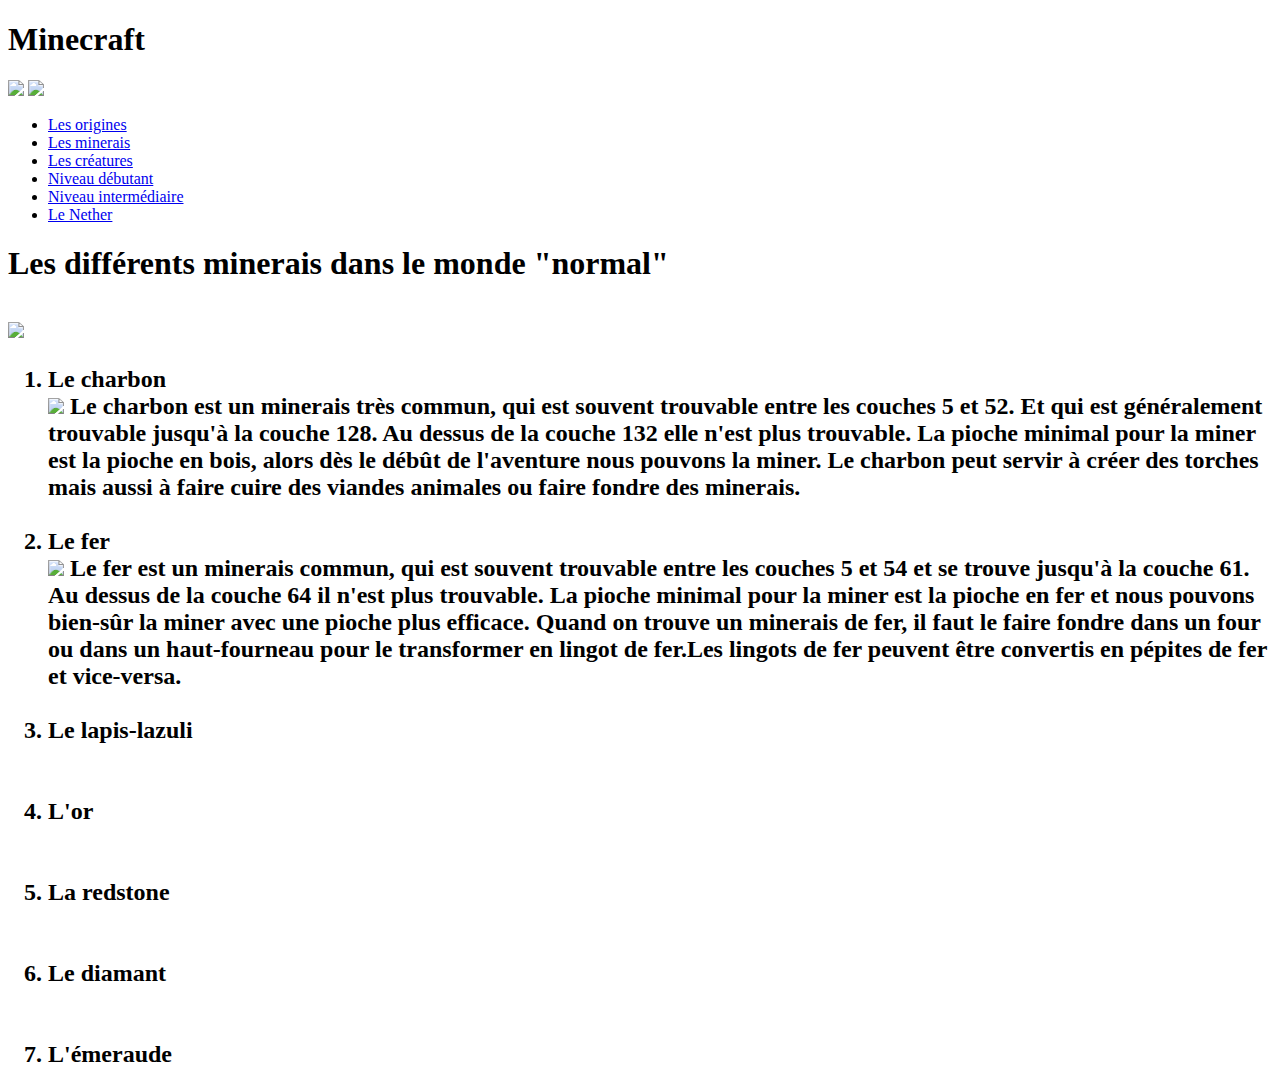
==== minerais.html @ a944317e "Add files via upload" ====
<!DOCTYPE html>

<html>
	<head>
		<meta charset="utf-8" />
		<meta name="viewport" content="width=device-width, initial-scale=1">
		<title></title>
		<link rel="stylesheet" href="css/style.css" type="text/css"/>
		<meta name="viewport" content="width=device-width, initial-scale=1">
	</head>
	<body>
		<!--Entête -->
        <header>
            <h1>Minecraft</h1>
            <img src="img/minecraft.jpg">
            <img src="img/creeper.png" class="creeper">
        </header>

        <!--Corps-->
        <div class="menu">
            <ul>
                <li><a href="./index.html">Les origines</a></li>
                <li><a href="./minerais.html">Les minerais</a></li>
                <li><a href="./creature.html">Les créatures</a></li>
                <li><a href="./niveaud.html">Niveau débutant</a></li>
                <li><a href="./niveauex.html">Niveau intermédiaire</a></li>
                <li><a href="./nether.html">Le Nether</a></li>
            </ul>
        </div>
        
        <div id="minerais">
            <h1>Les différents minerais dans le monde "normal"</h1>
            <br><img src="img/tab.PNG" class="tab">
            <h2><ol>
                <li>Le charbon</li><img src="img/charbon.PNG" class="charbon">
                Le charbon est un minerais très commun, qui est souvent trouvable entre les couches 5 et 52. Et qui est généralement trouvable jusqu'à la couche 128. Au dessus de la couche 132 elle n'est plus trouvable. 
                La pioche minimal pour la miner est la pioche en bois, alors dès le débût de l'aventure nous pouvons la miner. 
                Le charbon peut servir à créer des torches mais aussi à faire cuire des viandes animales ou faire fondre des minerais.
                <br><br>

                <li>Le fer</li><img src="img/fer.PNG" class="fer">
                Le fer est un minerais commun, qui est souvent trouvable entre les couches 5 et 54 et se trouve jusqu'à la couche 61. Au dessus de la couche 64 il n'est plus trouvable. La pioche minimal pour la miner est la pioche en fer et nous pouvons bien-sûr la miner avec une pioche plus efficace. Quand on trouve un minerais de fer, il faut le faire fondre dans un four ou dans un haut-fourneau pour le transformer en lingot de fer.Les lingots de fer peuvent être convertis en pépites de fer et vice-versa.
                <br><br>
            
                <li>Le lapis-lazuli</li>

                <br><br>

                <li>L'or</li>

                <br><br>

                <li>La redstone</li>

                <br><br>

                <li>Le diamant</li>
                
                <br><br>
                
                <li>L'émeraude</li>


            </ol>
            </h2>


        </div>
    

	</body>
</html>
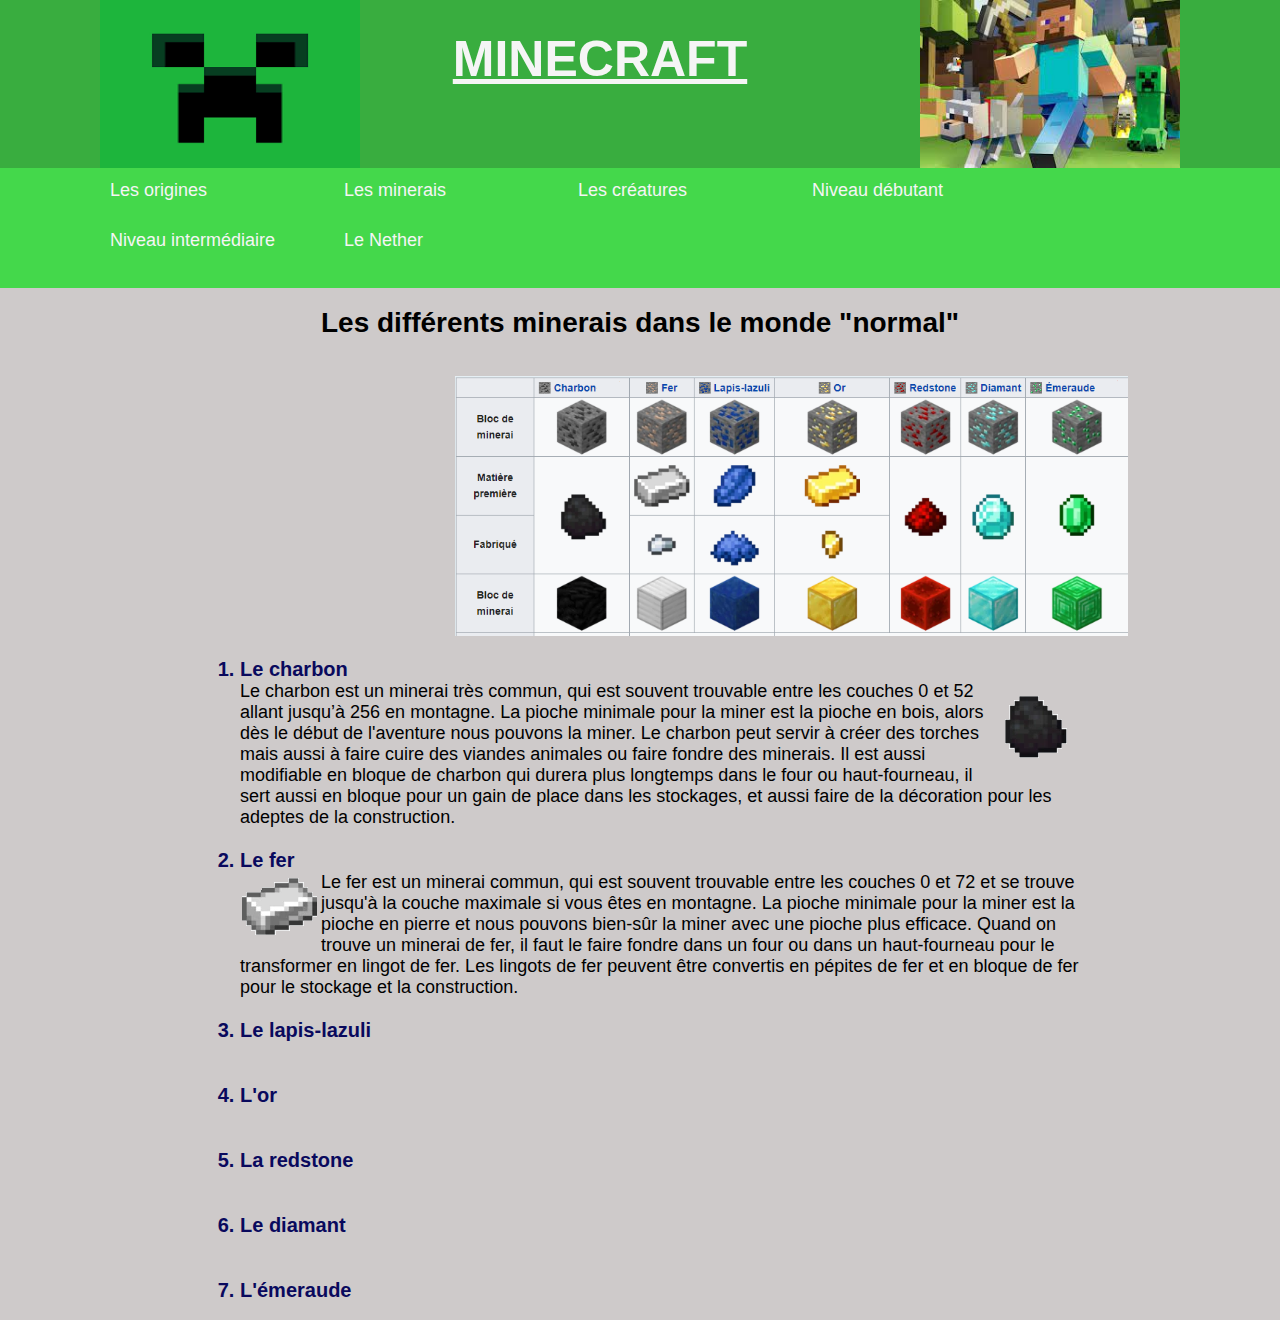
==== commit 3ad63f10: "Update minerais.html" ====
--- a/minerais.html
+++ b/minerais.html
@@ -33,13 +33,14 @@
             <br><img src="img/tab.PNG" class="tab">
             <h2><ol>
                 <li>Le charbon</li><img src="img/charbon.PNG" class="charbon">
-                Le charbon est un minerais très commun, qui est souvent trouvable entre les couches 5 et 52. Et qui est généralement trouvable jusqu'à la couche 128. Au dessus de la couche 132 elle n'est plus trouvable. 
-                La pioche minimal pour la miner est la pioche en bois, alors dès le débût de l'aventure nous pouvons la miner. 
-                Le charbon peut servir à créer des torches mais aussi à faire cuire des viandes animales ou faire fondre des minerais.
+                Le charbon est un minerai très commun, qui est souvent trouvable entre les couches 0 et 52 allant jusqu’à 256 en montagne. La pioche minimale pour la miner est 				la pioche en bois, alors dès le début de l'aventure nous pouvons la miner. Le charbon peut servir à créer des torches mais aussi à faire cuire des viandes 						animales ou faire fondre des minerais. 
+				Il est aussi modifiable en bloque de charbon qui durera plus longtemps dans le four ou haut-fourneau, il sert aussi en bloque pour un gain de place dans les 					stockages, et aussi faire de la décoration pour les adeptes de la construction. 
                 <br><br>
 
                 <li>Le fer</li><img src="img/fer.PNG" class="fer">
-                Le fer est un minerais commun, qui est souvent trouvable entre les couches 5 et 54 et se trouve jusqu'à la couche 61. Au dessus de la couche 64 il n'est plus trouvable. La pioche minimal pour la miner est la pioche en fer et nous pouvons bien-sûr la miner avec une pioche plus efficace. Quand on trouve un minerais de fer, il faut le faire fondre dans un four ou dans un haut-fourneau pour le transformer en lingot de fer.Les lingots de fer peuvent être convertis en pépites de fer et vice-versa.
+               Le fer est un minerai commun, qui est souvent trouvable entre les couches 0 et 72 et se trouve jusqu'à la couche maximale si vous êtes en montagne.
+				La pioche minimale pour la miner est la pioche en pierre et nous pouvons bien-sûr la miner avec une pioche plus efficace. Quand on trouve un minerai de fer, il 				faut le faire fondre dans un four ou dans un haut-fourneau pour le transformer en lingot de fer. Les lingots de fer peuvent être convertis en pépites de fer 
+				et en bloque de fer pour le stockage et la construction. 
                 <br><br>
             
                 <li>Le lapis-lazuli</li>
--- a/css/style.css
+++ b/css/style.css
@@ -0,0 +1,124 @@
+/*CSS du site 1*/
+body{
+    margin : auto;
+    background-color: rgb(206, 202, 202);
+}
+h1{
+    font-size : 28px;
+    text-align: center;
+    font-family : "Lucida Sans Unicode" ,Arial, Helvetica, sans-serif;
+    
+}
+h2{
+    font-family : "Lucida Sans Unicode" ,Arial, Helvetica, sans-serif;
+    font-weight : normal;
+    font-size : 18px;
+}
+/*Entête*/
+header{
+    text-align: center;
+    background-color:rgb(57, 173, 63);
+}
+header h1{
+    font-size : 50px;
+    text-transform: uppercase;
+    font-weight : bold;
+    text-decoration: underline;
+    font-family: "Oswald", Arial ;
+    padding: 30px 80px 20px 0px;
+    padding-bottom : 80px;
+    margin: auto;
+    color : whitesmoke;
+}
+header img{
+    width : 260px;
+    height : 168px;
+    position : absolute; top : 0px; right : 100px;
+   
+}
+.creeper{
+    width : 260px;
+    height : 168px;
+    position : absolute; top : 0px; left : 100px;
+       
+    
+}
+
+/*Menu*/
+menu{
+    display : block;
+    margin-top:0px;
+    height:20%;
+	width:100%;
+}
+.menu ul{
+    background-color: rgb(68, 216, 75);
+    padding:10px 10px 10px 110px;
+    height:100%;
+    display: block;
+    margin-top:0px;
+    
+}
+.menu li{
+    display: inline-block;
+    width : 230px;
+	height :50px;
+	margin-top: 0px;
+    
+}
+.menu a{
+    font-size : 18px;
+    font-family: "Lucida Sans Unicode", Arial ;
+    color : whitesmoke;
+    text-decoration: none;
+    text-align: center;
+    line-height:25px;
+}
+
+/*Partie 1 : les origines*/
+#origine{
+    margin-left : 200px;
+    margin-right : 200px;
+}
+.rouge{
+    color : red;
+}
+.minecon{
+    height : 150px;
+    width :170px;
+    float : right ;
+}
+
+/*Partie 2 : Les minerais*/
+#minerais{
+    margin-left : 200px;
+    margin-right : 200px;
+}
+#minerais li{
+    font-size : 20px;
+    font-weight: bold;
+    color : rgb(9, 9, 93);
+}
+#minerais .tab{
+    height : 260px;
+    padding-left : 255px;
+}
+#minerais .charbon{
+    float : right;
+}
+#minerais .fer{
+    float : left;
+}
+#minerais .lapis{
+    float : right;
+}
+#minerais .or{
+    float : left;
+}
+#minerais .redstone{
+    float : right;
+
+}
+#minerais .emeraude{
+    float : right;
+}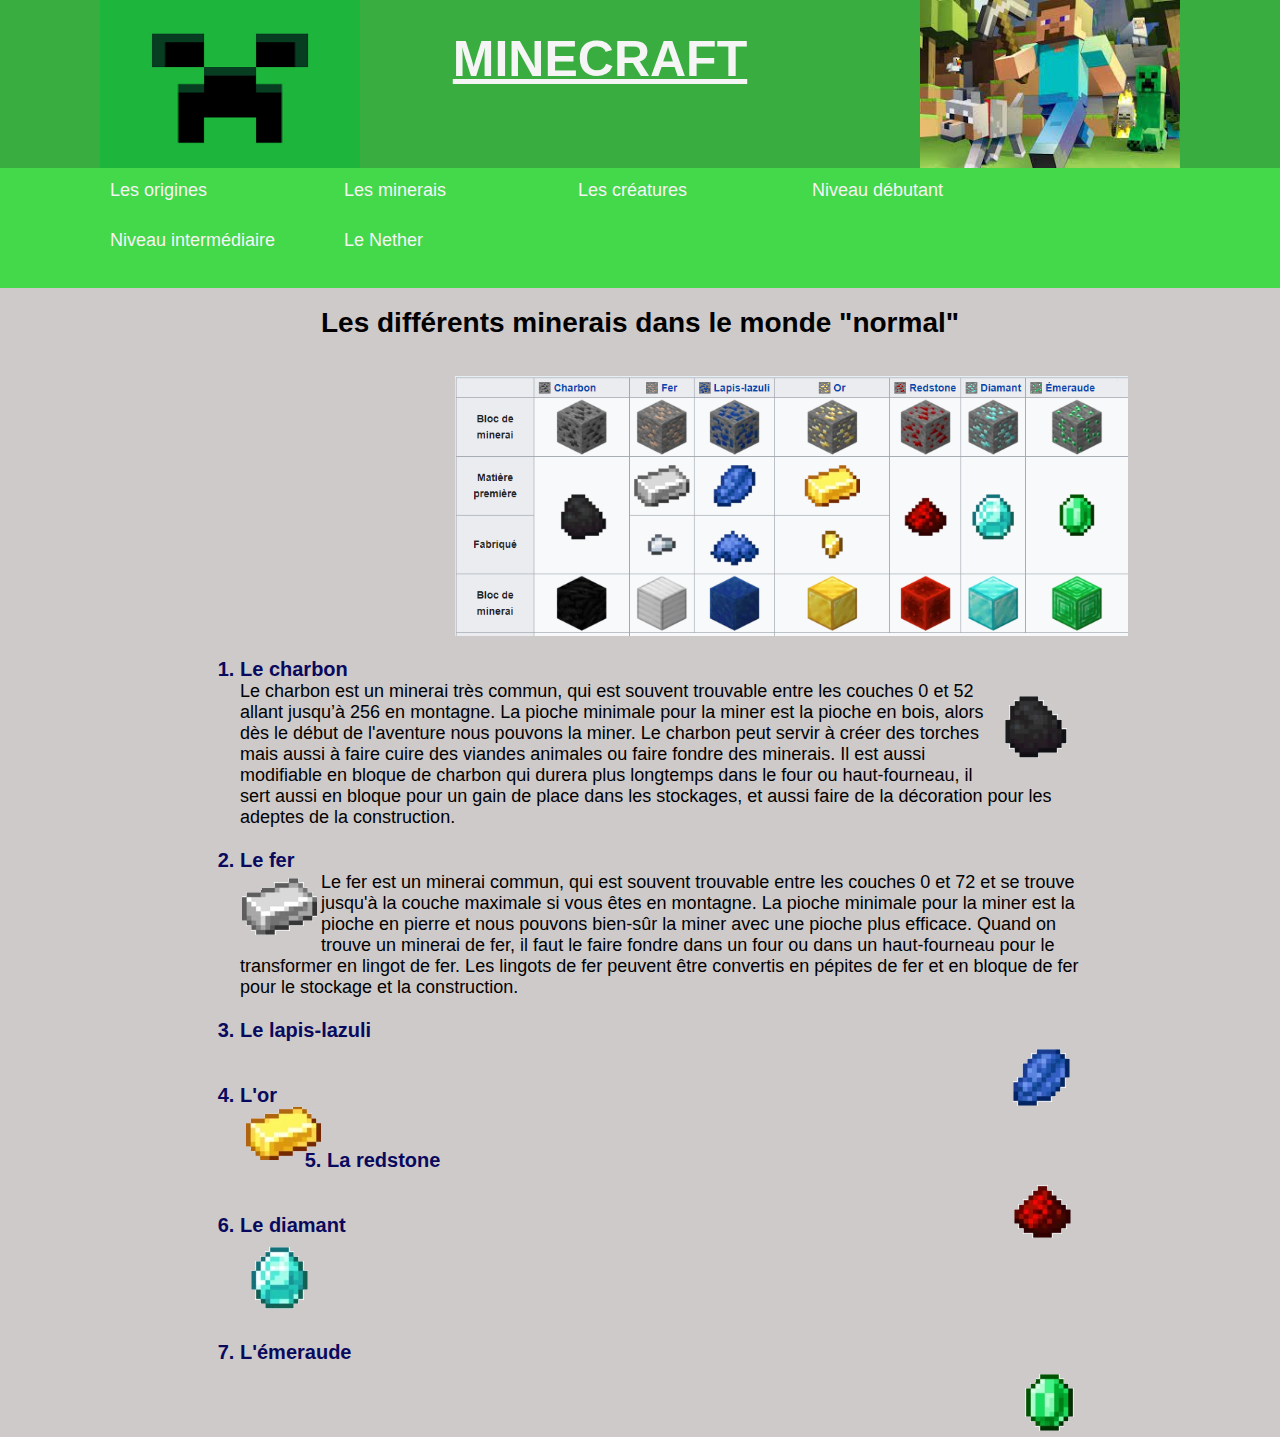
==== commit 5dbdc3cc: "Update minerais.html" ====
--- a/minerais.html
+++ b/minerais.html
@@ -43,23 +43,23 @@
 				et en bloque de fer pour le stockage et la construction. 
                 <br><br>
             
-                <li>Le lapis-lazuli</li>
+                <li>Le lapis-lazuli</li><img src="img/lapis.PNG" class="lapis">
+			
+                <br><br>
+
+                <li>L'or</li><img src="img/or.PNG" class="or">
 
                 <br><br>
 
-                <li>L'or</li>
+                <li>La redstone</li><img src="img/redstone.PNG" class="redstone">
 
                 <br><br>
 
-                <li>La redstone</li>
-
-                <br><br>
-
-                <li>Le diamant</li>
+                <li>Le diamant</li><img src="img/diamant.PNG" class="diams">
                 
                 <br><br>
                 
-                <li>L'émeraude</li>
+                <li>L'émeraude</li><img src="img/emeraude.PNG" class="emeraude">
 
 
             </ol>
